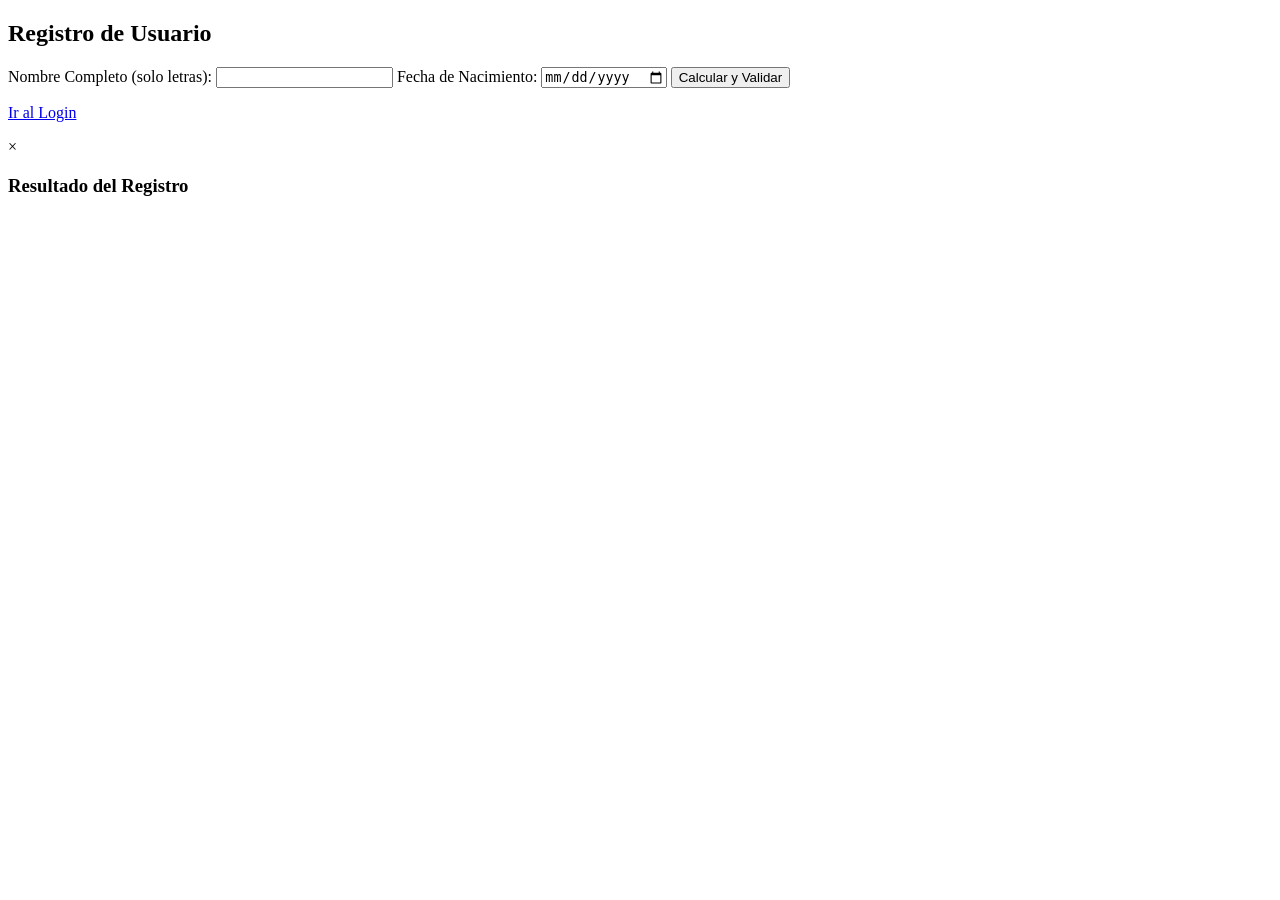
==== index.html @ a81ee59e "Add files via upload" ====
<!DOCTYPE html>
<html lang="es">
<head>
    <meta charset="UTF-8">
    <meta name="viewport" content="width=device-width, initial-scale=1.0">
    <title>Registro - Utilería</title>
    <link rel="stylesheet" href="css/styles.css">
</head>
<body>
    <div class="container">
        <h2>Registro de Usuario</h2>
        <form id="registroForm">
            <label>Nombre Completo (solo letras):</label>
            <input type="text" id="nombre" required>
            
            <label>Fecha de Nacimiento:</label>
            <input type="date" id="fechaNac" required>
            
            <button type="submit">Calcular y Validar</button>
        </form>
        <p><a href="login.html">Ir al Login</a></p>
    </div>

    <!-- Estructura del Modal -->
    <div id="miModal" class="modal">
        <div class="modal-contenido">
            <span class="cerrar">&times;</span>
            <h3>Resultado del Registro</h3>
            <p id="mensajeModal"></p>
        </div>
    </div>

    <script src="js/utileria.js"></script>
    <script>
        const modal = document.getElementById("miModal");
        const spanCerrar = document.getElementsByClassName("cerrar")[0];
        const form = document.getElementById("registroForm");

        form.addEventListener('submit', function(e) {
            e.preventDefault();
            
            let nombre = document.getElementById("nombre").value;
            const fechaNac = document.getElementById("fechaNac").value;
            
            // Uso de función libre
            nombre = limpiarEspacios(nombre);

            if (!soloLetras(nombre)) {
                alert("El nombre solo debe contener letras.");
                return;
            }

            const edad = calcularEdad(fechaNac);
            const esMayor = esMayorDeEdad(fechaNac);
            
            const mensaje = `Hola ${nombre}.<br>Tienes <strong>${edad} años</strong>.<br>` + 
                            (esMayor ? "Eres mayor de edad. Acceso permitido." : "Eres menor de edad. Acceso restringido.");
            
            document.getElementById("mensajeModal").innerHTML = mensaje;
            modal.style.display = "block";
        });

        spanCerrar.onclick = function() { modal.style.display = "none"; }
        window.onclick = function(event) { if (event.target == modal) modal.style.display = "none"; }
    </script>
</body>
</html>
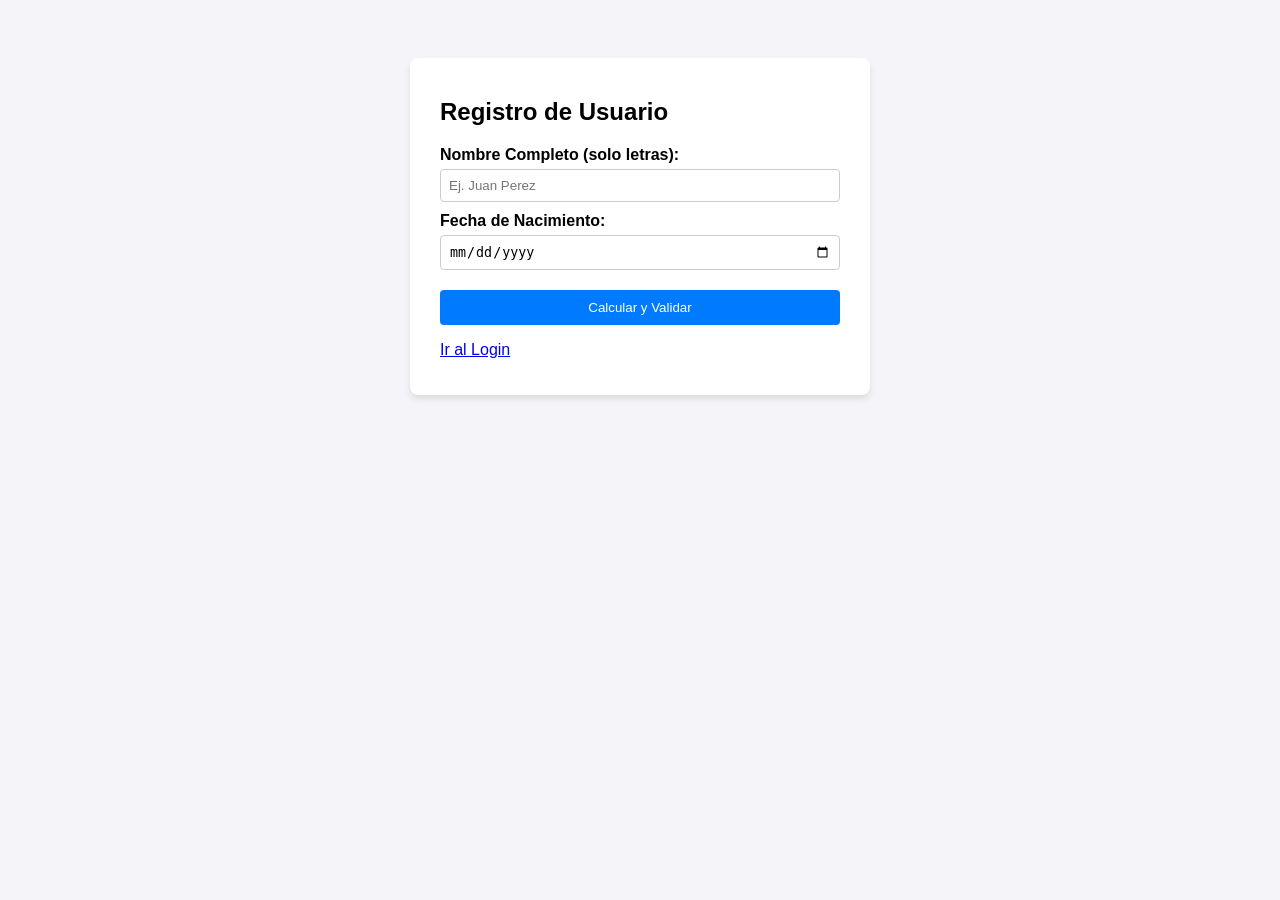
==== commit f231ea41: "Enhance registration form with input validation Added error handling for user input validation in th" ====
--- a/index.html
+++ b/index.html
@@ -9,13 +9,21 @@
 <body>
     <div class="container">
         <h2>Registro de Usuario</h2>
-        <form id="registroForm">
-            <label>Nombre Completo (solo letras):</label>
-            <input type="text" id="nombre" required>
+        <form id="registroForm" novalidate>
+            <label for="nombre">Nombre Completo (solo letras):</label>
+            <input type="text" id="nombre" placeholder="Ej. Juan Perez" required>
             
-            <label>Fecha de Nacimiento:</label>
+            <label for="fechaNac">Fecha de Nacimiento:</label>
             <input type="date" id="fechaNac" required>
             
+            <!-- Contenedor del error con la imagen del muñequito (Oculto por defecto) -->
+            <div id="errorContainerRegistro" class="error-container" style="display: none;">
+                <img src="img/para_error.jpg" alt="Error en registro" class="error-img">
+                <div class="error-bubble" id="textoErrorRegistro">
+                    ❌ Error: El nombre ingresado no es válido.
+                </div>
+            </div>
+
             <button type="submit">Calcular y Validar</button>
         </form>
         <p><a href="login.html">Ir al Login</a></p>
@@ -35,21 +43,41 @@
         const modal = document.getElementById("miModal");
         const spanCerrar = document.getElementsByClassName("cerrar")[0];
         const form = document.getElementById("registroForm");
+        
+        // Elementos para el error
+        const nombreInput = document.getElementById("nombre");
+        const errorContainerRegistro = document.getElementById("errorContainerRegistro");
+        const textoErrorRegistro = document.getElementById("textoErrorRegistro");
 
         form.addEventListener('submit', function(e) {
             e.preventDefault();
             
-            let nombre = document.getElementById("nombre").value;
+            let nombre = nombreInput.value;
             const fechaNac = document.getElementById("fechaNac").value;
             
-            // Uso de función libre
+            // 1. Limpiar estados de error antes de volver a validar
+            errorContainerRegistro.style.display = "none";
+            nombreInput.classList.remove("input-error");
+            
+            // Uso de función libre para limpiar espacios extra
             nombre = limpiarEspacios(nombre);
 
-            if (!soloLetras(nombre)) {
-                alert("El nombre solo debe contener letras.");
+            // 2. Validar nombre vacío o con números
+            if (!nombre || !soloLetras(nombre)) {
+                textoErrorRegistro.innerHTML = "❌ Error: El nombre solo debe contener letras (no números ni símbolos).";
+                errorContainerRegistro.style.display = "flex"; // Muestra el muñequito
+                nombreInput.classList.add("input-error");      // Pinta el borde rojo
+                return; // Detiene la ejecución para que no salga el modal
+            }
+
+            // 3. Validar que la fecha no esté vacía
+            if (!fechaNac) {
+                textoErrorRegistro.innerHTML = "❌ Error: Por favor ingresa tu fecha de nacimiento.";
+                errorContainerRegistro.style.display = "flex";
                 return;
             }
 
+            // Si todo está correcto, calcula la edad y muestra el modal
             const edad = calcularEdad(fechaNac);
             const esMayor = esMayorDeEdad(fechaNac);
             
@@ -60,8 +88,9 @@
             modal.style.display = "block";
         });
 
+        // Cerrar el modal
         spanCerrar.onclick = function() { modal.style.display = "none"; }
         window.onclick = function(event) { if (event.target == modal) modal.style.display = "none"; }
     </script>
 </body>
-</html>+</html>
--- a/css/styles.css
+++ b/css/styles.css
@@ -0,0 +1,156 @@
+/* =========================================
+   Estilos Generales y Formulario
+========================================= */
+body { 
+    font-family: Arial, sans-serif; 
+    background-color: #f4f4f9; 
+    display: flex; 
+    justify-content: center; 
+    padding-top: 50px; 
+}
+
+.container { 
+    background: white; 
+    padding: 20px 30px; 
+    border-radius: 8px; 
+    box-shadow: 0 4px 6px rgba(0,0,0,0.1); 
+    width: 100%; 
+    max-width: 400px; 
+}
+
+label { 
+    display: block; 
+    margin-top: 10px; 
+    font-weight: bold; 
+}
+
+input { 
+    width: 100%; 
+    padding: 8px; 
+    margin-top: 5px; 
+    box-sizing: border-box; 
+    border: 1px solid #ccc; 
+    border-radius: 4px; 
+}
+
+button { 
+    width: 100%; 
+    margin-top: 20px; 
+    padding: 10px; 
+    background-color: #007bff; 
+    color: white; 
+    border: none; 
+    border-radius: 4px; 
+    cursor: pointer; 
+}
+
+button:hover { 
+    background-color: #0056b3; 
+}
+
+small { 
+    display: block; 
+    margin-top: 4px; 
+    font-size: 11px; 
+    color: #666; 
+}
+
+/* =========================================
+   Estilos del Modal (Registro)
+========================================= */
+.modal { 
+    display: none; 
+    position: fixed; 
+    z-index: 1; 
+    left: 0; 
+    top: 0; 
+    width: 100%; 
+    height: 100%; 
+    background-color: rgba(0,0,0,0.5); 
+}
+
+.modal-contenido { 
+    background-color: #fff; 
+    margin: 15% auto; 
+    padding: 20px; 
+    border-radius: 8px; 
+    width: 80%; 
+    max-width: 400px; 
+    text-align: center; 
+}
+
+.cerrar { 
+    color: #aaa; 
+    float: right; 
+    font-size: 28px; 
+    font-weight: bold; 
+    cursor: pointer; 
+}
+
+.cerrar:hover { 
+    color: black; 
+}
+
+/* =========================================
+   Configuración de la Caja de Contraseña y Ojo
+========================================= */
+.password-wrapper {
+    position: relative !important;
+    display: flex !important;
+    align-items: center !important;
+    width: 100%;
+    margin-top: 5px;
+}
+
+.password-wrapper input {
+    width: 100% !important;
+    padding-right: 40px !important;
+    margin: 0 !important;
+    box-sizing: border-box;
+}
+
+.toggle-password {
+    position: absolute !important;
+    right: 12px !important;
+    cursor: pointer;
+    font-size: 1.2em;
+    user-select: none;
+    z-index: 2;
+}
+
+/* =========================================
+   Estilos de Errores y Muñequito
+========================================= */
+.error-texto {
+    color: red;
+    font-size: 0.85em;
+    margin: 3px 0 10px 0;
+}
+
+.error-container {
+    display: flex;
+    align-items: center;
+    margin-top: 15px;
+    background-color: #ffe6e6;
+    border: 1px solid #ffb3b3;
+    padding: 10px 12px;
+    border-radius: 10px;
+}
+
+.error-img {
+    width: 55px;
+    height: auto;
+    margin-right: 12px;
+    border-radius: 6px;
+}
+
+.error-bubble {
+    color: #b30000;
+    font-weight: bold;
+    font-size: 0.85em;
+    line-height: 1.3;
+}
+
+.input-error {
+    border: 2px solid red !important;
+}
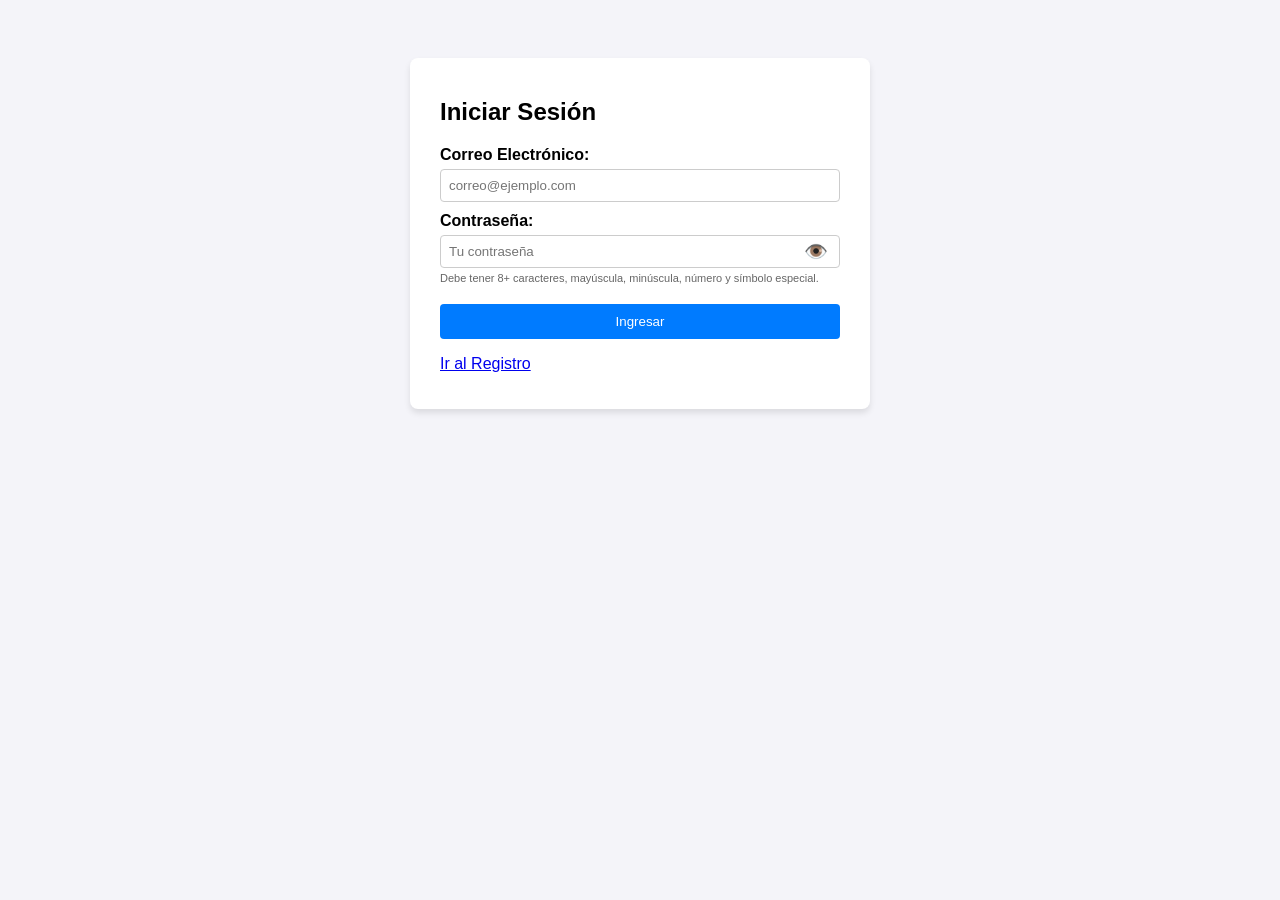
==== commit 98dffd63: "Add files via upload" ====
--- a/index.html
+++ b/index.html
@@ -3,94 +3,79 @@
 <head>
     <meta charset="UTF-8">
     <meta name="viewport" content="width=device-width, initial-scale=1.0">
-    <title>Registro - Utilería</title>
+    <title>Login - Utilería</title>
     <link rel="stylesheet" href="css/styles.css">
 </head>
 <body>
     <div class="container">
-        <h2>Registro de Usuario</h2>
-        <form id="registroForm" novalidate>
-            <label for="nombre">Nombre Completo (solo letras):</label>
-            <input type="text" id="nombre" placeholder="Ej. Juan Perez" required>
+        <h2>Iniciar Sesión</h2>
+        <form id="loginForm" novalidate>
+            <label for="correo">Correo Electrónico:</label>
+            <input type="email" id="correo" placeholder="correo@ejemplo.com">
+            <p id="errorCorreo" class="error-texto"></p>
             
-            <label for="fechaNac">Fecha de Nacimiento:</label>
-            <input type="date" id="fechaNac" required>
+            <label for="password">Contraseña:</label>
+            <div class="password-wrapper">
+                <input type="password" id="password" placeholder="Tu contraseña">
+                <span class="toggle-password" id="togglePassword">👁️</span>
+            </div>
+            <small>Debe tener 8+ caracteres, mayúscula, minúscula, número y símbolo especial.</small>
             
-            <!-- Contenedor del error con la imagen del muñequito (Oculto por defecto) -->
-            <div id="errorContainerRegistro" class="error-container" style="display: none;">
-                <img src="img/para_error.jpg" alt="Error en registro" class="error-img">
-                <div class="error-bubble" id="textoErrorRegistro">
-                    ❌ Error: El nombre ingresado no es válido.
+            <div id="errorContainer" class="error-container" style="display: none;">
+                <img src="img/para_error.jpg" alt="Error de contraseña" class="error-img">
+                <div class="error-bubble">
+                    ❌ Error: La contraseña no cumple con *todos* los requisitos detallados.
                 </div>
             </div>
 
-            <button type="submit">Calcular y Validar</button>
+            <button type="submit">Ingresar</button>
         </form>
-        <p><a href="login.html">Ir al Login</a></p>
-    </div>
-
-    <!-- Estructura del Modal -->
-    <div id="miModal" class="modal">
-        <div class="modal-contenido">
-            <span class="cerrar">&times;</span>
-            <h3>Resultado del Registro</h3>
-            <p id="mensajeModal"></p>
-        </div>
+        <p id="mensajeLogin"></p>
+        <p><a href="registro.html">Ir al Registro</a></p>
     </div>
 
     <script src="js/utileria.js"></script>
     <script>
-        const modal = document.getElementById("miModal");
-        const spanCerrar = document.getElementsByClassName("cerrar")[0];
-        const form = document.getElementById("registroForm");
-        
-        // Elementos para el error
-        const nombreInput = document.getElementById("nombre");
-        const errorContainerRegistro = document.getElementById("errorContainerRegistro");
-        const textoErrorRegistro = document.getElementById("textoErrorRegistro");
+        const togglePassword = document.getElementById('togglePassword');
+        const passwordInput = document.getElementById('password');
 
-        form.addEventListener('submit', function(e) {
+        togglePassword.addEventListener('click', function () {
+            const type = passwordInput.getAttribute('type') === 'password' ? 'text' : 'password';
+            passwordInput.setAttribute('type', type);
+            this.textContent = type === 'password' ? '👁️' : '🙈';
+        });
+
+        document.getElementById("loginForm").addEventListener('submit', function(e) {
             e.preventDefault();
-            
-            let nombre = nombreInput.value;
-            const fechaNac = document.getElementById("fechaNac").value;
-            
-            // 1. Limpiar estados de error antes de volver a validar
-            errorContainerRegistro.style.display = "none";
-            nombreInput.classList.remove("input-error");
-            
-            // Uso de función libre para limpiar espacios extra
-            nombre = limpiarEspacios(nombre);
+            const correo = document.getElementById("correo").value;
+            const password = passwordInput.value;
+            const mensaje = document.getElementById("mensajeLogin");
+            const errorCorreo = document.getElementById("errorCorreo");
+            const errorContainer = document.getElementById("errorContainer");
 
-            // 2. Validar nombre vacío o con números
-            if (!nombre || !soloLetras(nombre)) {
-                textoErrorRegistro.innerHTML = "❌ Error: El nombre solo debe contener letras (no números ni símbolos).";
-                errorContainerRegistro.style.display = "flex"; // Muestra el muñequito
-                nombreInput.classList.add("input-error");      // Pinta el borde rojo
-                return; // Detiene la ejecución para que no salga el modal
+            errorContainer.style.display = "none";
+            errorCorreo.textContent = "";
+            passwordInput.classList.remove("input-error");
+            mensaje.innerHTML = "";
+
+            let esValido = true;
+
+            if (!validarCorreo(correo)) {
+                errorCorreo.textContent = "❌ Ingresa un correo electrónico válido.";
+                esValido = false;
             }
 
-            // 3. Validar que la fecha no esté vacía
-            if (!fechaNac) {
-                textoErrorRegistro.innerHTML = "❌ Error: Por favor ingresa tu fecha de nacimiento.";
-                errorContainerRegistro.style.display = "flex";
-                return;
+            if (!validarPassword(password)) {
+                errorContainer.style.display = "flex";
+                passwordInput.classList.add("input-error");
+                esValido = false;
             }
 
-            // Si todo está correcto, calcula la edad y muestra el modal
-            const edad = calcularEdad(fechaNac);
-            const esMayor = esMayorDeEdad(fechaNac);
-            
-            const mensaje = `Hola ${nombre}.<br>Tienes <strong>${edad} años</strong>.<br>` + 
-                            (esMayor ? "Eres mayor de edad. Acceso permitido." : "Eres menor de edad. Acceso restringido.");
-            
-            document.getElementById("mensajeModal").innerHTML = mensaje;
-            modal.style.display = "block";
+            if (esValido) {
+                mensaje.innerHTML = "✅ Login exitoso. Validaciones superadas.";
+                mensaje.style.color = "green";
+            }
         });
-
-        // Cerrar el modal
-        spanCerrar.onclick = function() { modal.style.display = "none"; }
-        window.onclick = function(event) { if (event.target == modal) modal.style.display = "none"; }
     </script>
 </body>
-</html>
+</html>
